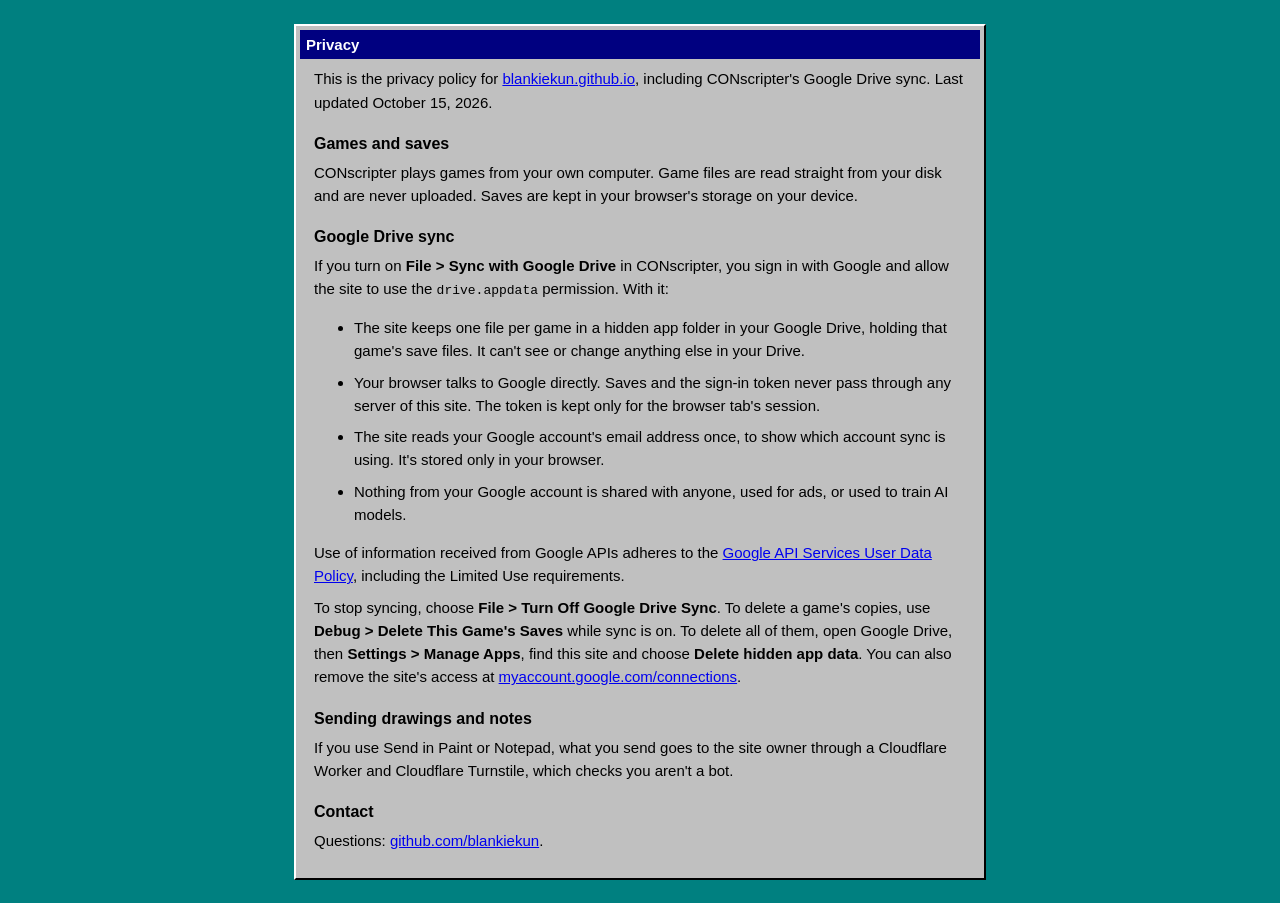
==== privacy.html @ 7bc3d135 "CONscripter: Google Drive sync for saves Each game's saves are copied to a hidden app folder in the " ====
<!doctype html>
<html lang="en">
<head>
<meta charset="utf-8">
<meta name="viewport" content="width=device-width, initial-scale=1">
<title>Privacy - blankiekun 95</title>
<style>
:root { color-scheme: light; }
body { margin: 0; padding: 24px 16px; background: #008080; font: 15px/1.55 Arial, Helvetica, sans-serif; color: #000; }
main { max-width: 680px; margin: 0 auto; background: #c0c0c0; padding: 4px; border: 2px solid; border-color: #fff #000 #000 #fff; }
h1 { margin: 0; padding: 3px 6px; background: #000080; color: #fff; font-size: 15px; }
.body { padding: 8px 14px 14px; }
h2 { font-size: 16px; margin: 18px 0 4px; }
p, li { margin: 0 0 8px; }
code { font-size: 13px; }
</style>
</head>
<body>
<main>
<h1>Privacy</h1>
<div class="body">
<p>This is the privacy policy for <a href="https://blankiekun.github.io/">blankiekun.github.io</a>, including CONscripter's Google Drive sync. Last updated October 15, 2026.</p>

<h2>Games and saves</h2>
<p>CONscripter plays games from your own computer. Game files are read straight from your disk and are never uploaded. Saves are kept in your browser's storage on your device.</p>

<h2>Google Drive sync</h2>
<p>If you turn on <b>File &gt; Sync with Google Drive</b> in CONscripter, you sign in with Google and allow the site to use the <code>drive.appdata</code> permission. With it:</p>
<ul>
<li>The site keeps one file per game in a hidden app folder in your Google Drive, holding that game's save files. It can't see or change anything else in your Drive.</li>
<li>Your browser talks to Google directly. Saves and the sign-in token never pass through any server of this site. The token is kept only for the browser tab's session.</li>
<li>The site reads your Google account's email address once, to show which account sync is using. It's stored only in your browser.</li>
<li>Nothing from your Google account is shared with anyone, used for ads, or used to train AI models.</li>
</ul>
<p>Use of information received from Google APIs adheres to the <a href="https://developers.google.com/terms/api-services-user-data-policy">Google API Services User Data Policy</a>, including the Limited Use requirements.</p>
<p>To stop syncing, choose <b>File &gt; Turn Off Google Drive Sync</b>. To delete a game's copies, use <b>Debug &gt; Delete This Game's Saves</b> while sync is on. To delete all of them, open Google Drive, then <b>Settings &gt; Manage Apps</b>, find this site and choose <b>Delete hidden app data</b>. You can also remove the site's access at <a href="https://myaccount.google.com/connections">myaccount.google.com/connections</a>.</p>

<h2>Sending drawings and notes</h2>
<p>If you use Send in Paint or Notepad, what you send goes to the site owner through a Cloudflare Worker and Cloudflare Turnstile, which checks you aren't a bot.</p>

<h2>Contact</h2>
<p>Questions: <a href="https://github.com/blankiekun">github.com/blankiekun</a>.</p>
</div>
</main>
</body>
</html>
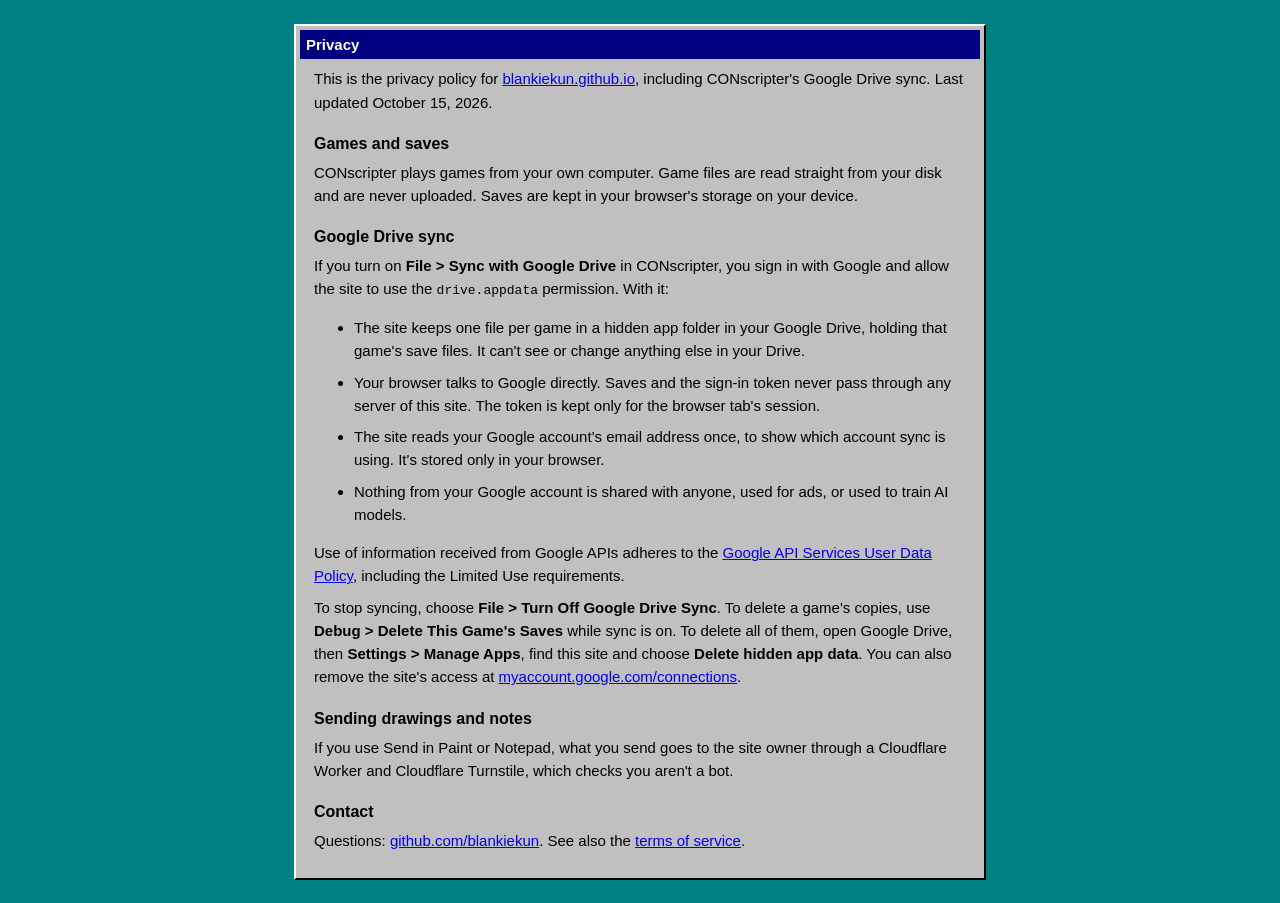
==== commit 9200f01a: "Add terms of service page for Google's consent screen branding Co-Authored-By: Claude Opus 5.5 <nore" ====
--- a/privacy.html
+++ b/privacy.html
@@ -39,7 +39,7 @@
 <p>If you use Send in Paint or Notepad, what you send goes to the site owner through a Cloudflare Worker and Cloudflare Turnstile, which checks you aren't a bot.</p>
 
 <h2>Contact</h2>
-<p>Questions: <a href="https://github.com/blankiekun">github.com/blankiekun</a>.</p>
+<p>Questions: <a href="https://github.com/blankiekun">github.com/blankiekun</a>. See also the <a href="terms.html">terms of service</a>.</p>
 </div>
 </main>
 </body>
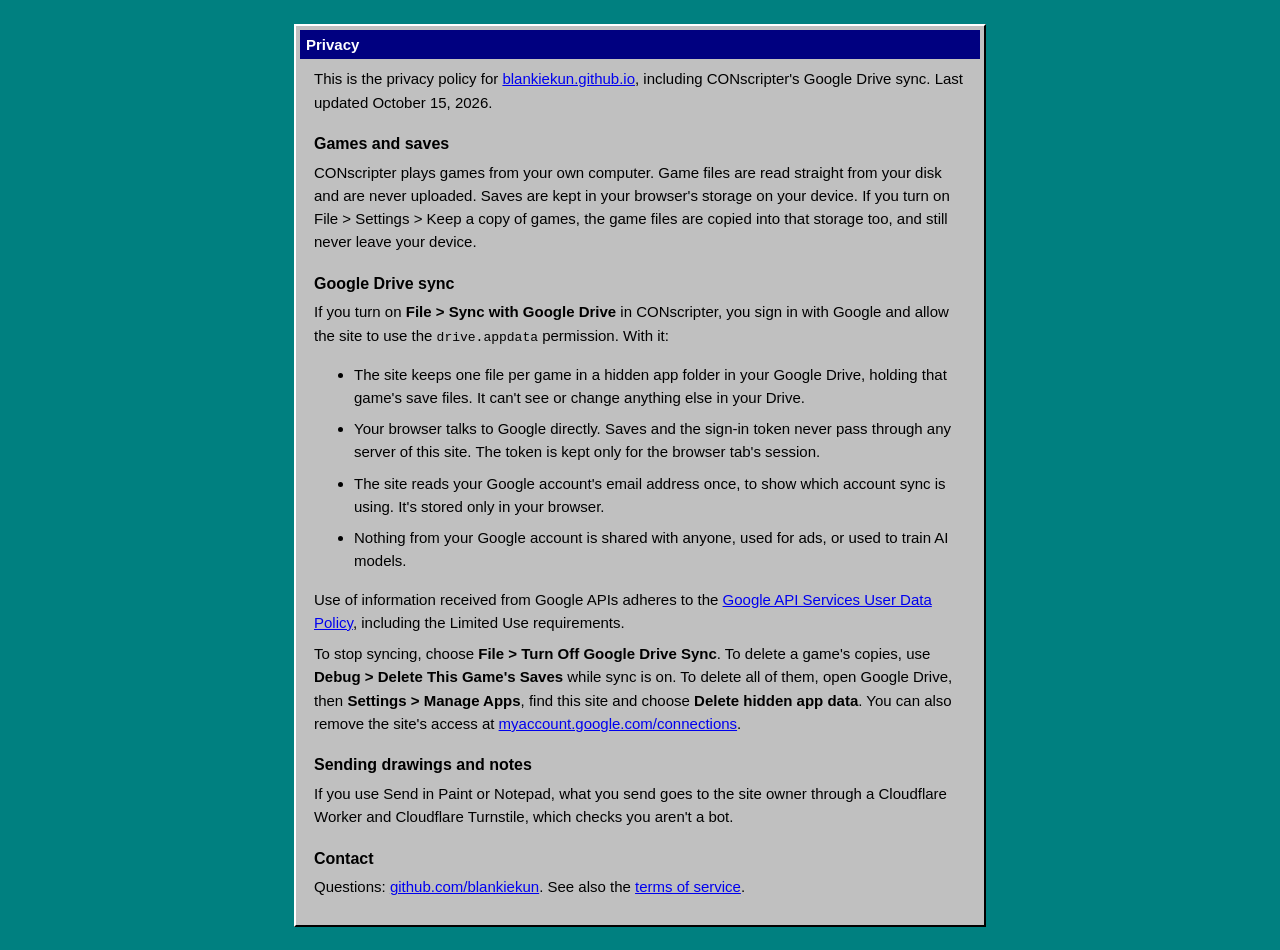
==== commit 9547917b: "CONscripter: File > Settings, with Keep a copy of games in this browser (off by default) so Recent g" ====
--- a/privacy.html
+++ b/privacy.html
@@ -22,7 +22,7 @@
 <p>This is the privacy policy for <a href="https://blankiekun.github.io/">blankiekun.github.io</a>, including CONscripter's Google Drive sync. Last updated October 15, 2026.</p>
 
 <h2>Games and saves</h2>
-<p>CONscripter plays games from your own computer. Game files are read straight from your disk and are never uploaded. Saves are kept in your browser's storage on your device.</p>
+<p>CONscripter plays games from your own computer. Game files are read straight from your disk and are never uploaded. Saves are kept in your browser's storage on your device. If you turn on File &gt; Settings &gt; Keep a copy of games, the game files are copied into that storage too, and still never leave your device.</p>
 
 <h2>Google Drive sync</h2>
 <p>If you turn on <b>File &gt; Sync with Google Drive</b> in CONscripter, you sign in with Google and allow the site to use the <code>drive.appdata</code> permission. With it:</p>
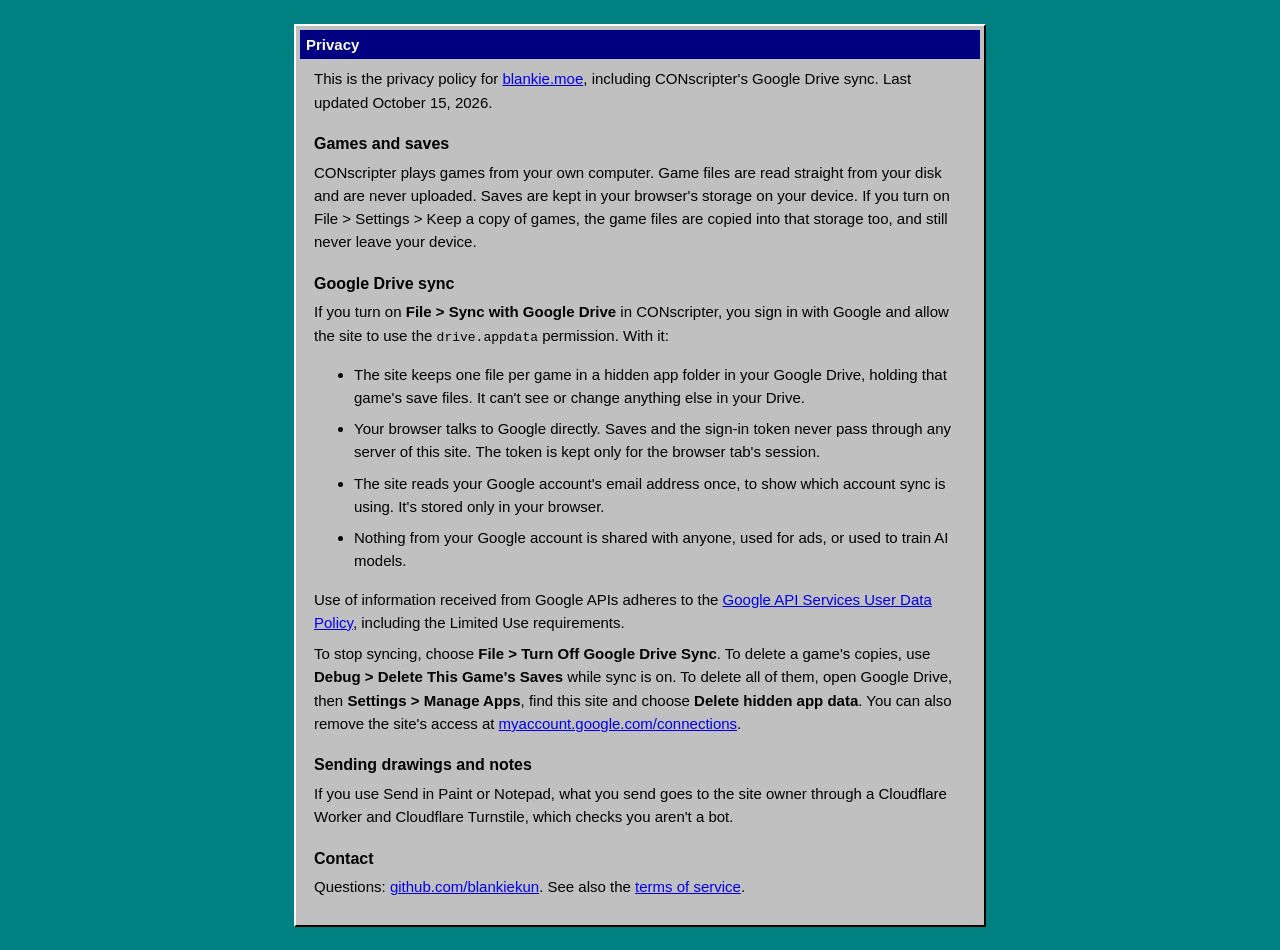
==== commit 82522330: "Move to blankie.moe: VPS upload on every push, new address in sitemap, robots, canonical and docs - " ====
--- a/privacy.html
+++ b/privacy.html
@@ -19,7 +19,7 @@
 <main>
 <h1>Privacy</h1>
 <div class="body">
-<p>This is the privacy policy for <a href="https://blankiekun.github.io/">blankiekun.github.io</a>, including CONscripter's Google Drive sync. Last updated October 15, 2026.</p>
+<p>This is the privacy policy for <a href="https://blankie.moe/">blankie.moe</a>, including CONscripter's Google Drive sync. Last updated October 15, 2026.</p>
 
 <h2>Games and saves</h2>
 <p>CONscripter plays games from your own computer. Game files are read straight from your disk and are never uploaded. Saves are kept in your browser's storage on your device. If you turn on File &gt; Settings &gt; Keep a copy of games, the game files are copied into that storage too, and still never leave your device.</p>
